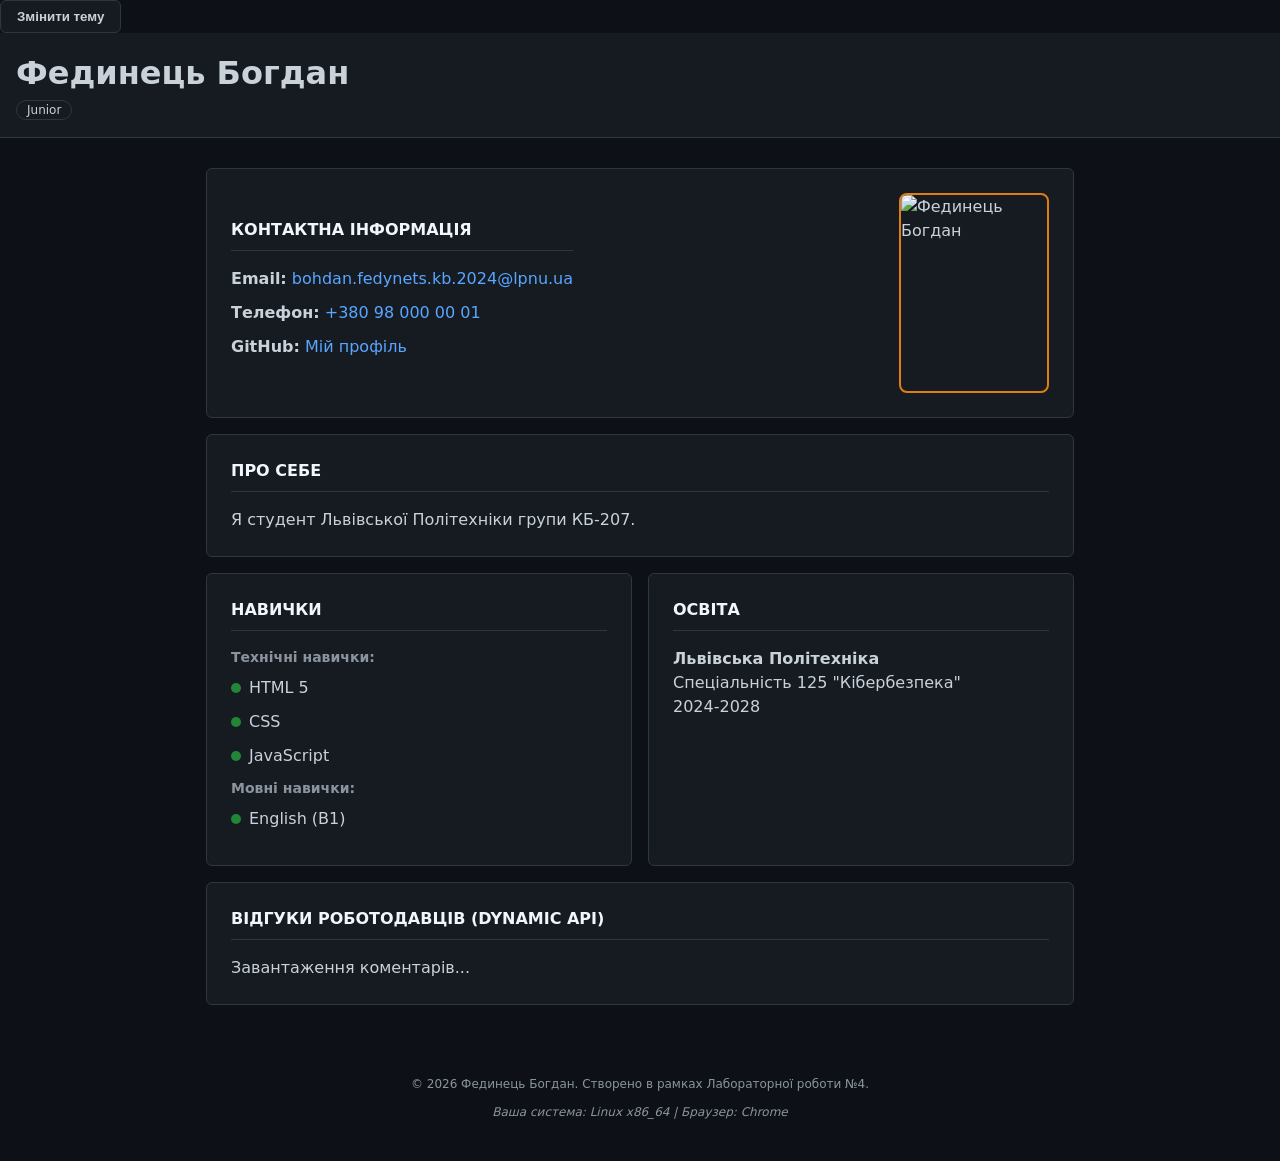
==== index.html @ 68dc6993 "Add files via upload" ====
<!DOCTYPE html> 
<html lang="uk"> 
<head> 
    <meta charset="UTF-8"> 
    <meta name="viewport" content="width=device-width, initial-scale=1.0"> 
    <title>Моє Резюме</title> 
    <link rel="stylesheet" href="style.css"> 
</head> 

<body class="dark-theme"> <div class="theme-controls">
        <button id="theme-toggle" class="btn-github">Змінити тему</button>
    </div>

    <header class="top-nav"> 
        <div class="header-content"> 
            <h1>Фединець Богдан</h1> 
            <span class="badge">Junior</span> 
        </div> 
    </header> 
 
    <main class="container"> 
         
        <section class="card profile-header"> 
            <div class="profile-info">
                <h2 class="section-title">Контактна інформація</h2> 
                <ul class="contact-list"> 
                    <li><strong>Email:</strong> <a href="mailto:bohdan.fedynets.kb.2024@lpnu.ua">bohdan.fedynets.kb.2024@lpnu.ua</a></li> 
                    <li><strong>Телефон:</strong> <a href="tel:+38098000001">+380 98 000 00 01</a></li> 
                    <li><strong>GitHub:</strong> <a href="https://github.com/Bohdankb01" target="_blank">Мій профіль</a></li> 
                </ul> 
            </div>
            <img src="c:\Users\Bohdan\Downloads\bohdan (2).jpg" alt="Фединець Богдан" class="profile-photo">
        </section> 
 
        <section class="card"> 
            <h2 class="section-title">Про себе</h2> 
            <p>Я студент Львівської Політехніки групи КБ-207.</p> </section> 
 
        <div class="main-content-wrapper">
            <section class="card"> 
                <h2 class="section-title">Навички</h2> 
                <div class="skills-container">
                    <p class="skill-group-title">Технічні навички:</p>
                    <ul class="skills-list"> 
                        <li><span class="skill-dot"></span>HTML 5</li> <li><span class="skill-dot"></span>CSS</li> 
                        <li><span class="skill-dot"></span>JavaScript</li> 
                    </ul> 
                    <p class="skill-group-title" style="margin-top: 10px;">Мовні навички:</p>
                    <ul class="skills-list">
                        <li><span class="skill-dot"></span>English (B1)</li>
                    </ul>
                </div>
            </section> 
    
            <section class="card"> 
                <h2 class="section-title">Освіта</h2> 
                <p><strong>Львівська Політехніка</strong></p>
                <p>Спеціальність 125 "Кібербезпека"</p>
                <p>2024-2028</p>
            </section> 
        </div>

        <section class="card">
            <h2 class="section-title">Відгуки роботодавців (Dynamic API)</h2>
            <div id="comments-container">Завантаження коментарів...</div>
        </section>
    </main> 
 
    <footer class="footer"> 
        <p>© 2026 Фединець Богдан. Створено в рамках Лабораторної роботи №4.</p> 
    <div id="browser-info" style="margin-top: 10px; font-style: italic; color: #8b949e;"></div>
        </footer>
    </main>

<div id="contactModal" class="modal">
        <div class="modal-content">
            <span class="close-modal">&times;</span>
            <h2>Зворотній зв'язок</h2>
            <p>Ви на сайті вже більше хвилини. Маєте питання?</p>
            <form action="https://formspree.io/f/mzdwgdkd " method="POST" class="github-form">
                <input type="text" name="name" placeholder="Ваше ім'я" required>
                <input type="email" name="email" placeholder="Ваш Email" required>
                <input type="tel" name="phone" placeholder="Номер телефону" required>
                <textarea name="message" placeholder="Повідомлення" rows="4"></textarea>
                <button type="submit" class="btn-github green">Відправити</button>
            </form>
        </div>
    </div>


    <script src="script.js"></script>
</body> 
</html>
---- style.css ----
/* 1. Колірні змінні для тем (Важливо для перемикання) */
:root {
    --bg-color: #0d1117;
    --card-bg: #161b22;
    --text-color: #c9d1d9;
    --title-color: #f0f6fc;
    --border-color: #30363d;
    --accent-color: #E07D10;
    --link-color: #58a6ff;
}

/* Світла тема */
body.light-theme {
    --bg-color: #ffffff;
    --card-bg: #f6f8fa;
    --text-color: #24292f;
    --title-color: #1b1f24;
    --border-color: #d0d7de;
    --accent-color: #d29922;
    --link-color: #0969da;
}

/* 2. Базові налаштування */
* { box-sizing: border-box; margin: 0; padding: 0; }

body {
    background-color: var(--bg-color);
    color: var(--text-color);
    font-family: -apple-system, system-ui, sans-serif;
    line-height: 1.5;
    transition: background-color 0.3s, color 0.3s;
}

.container { max-width: 900px; margin: 30px auto; padding: 0 16px; }

.card {
    background-color: var(--card-bg);
    border: 1px solid var(--border-color);
    border-radius: 6px;
    padding: 24px;       
    margin-bottom: 16px;
    transition: background-color 0.3s, border-color 0.3s;
}

/* 3. Шапка та Профіль */
.top-nav { 
    background-color: var(--card-bg); 
    border-bottom: 1px solid var(--border-color); 
    padding: 16px; 
}

.profile-header {
    display: flex;
    justify-content: space-between;
    align-items: center;
}

.profile-photo {
    width: 150px;
    height: 200px;
    object-fit: cover;
    border-radius: 8px;
    border: 2px solid var(--accent-color);
}

/* 4. Списки та Текст */
.contact-list, .skills-list { list-style: none; padding: 0; }
.contact-list li, .skills-list li { margin-bottom: 10px; }

.section-title {
    font-size: 16px;
    color: var(--title-color);
    margin-bottom: 16px;
    border-bottom: 1px solid var(--border-color);
    padding-bottom: 8px;
    text-transform: uppercase;
}

.skill-group-title { font-weight: bold; font-size: 14px; color: #8b949e; margin-bottom: 8px; }

.skill-dot {
    height: 10px; width: 10px;
    background-color: #238636; 
    border-radius: 50%;
    display: inline-block;
    margin-right: 8px;
}

/* 5. Сітка контенту */
.main-content-wrapper {
    display: grid;
    grid-template-columns: 1fr 1fr;
    gap: 16px;
}

/* 6. Кнопки та Бейджі */
.badge { 
    border: 1px solid var(--border-color); 
    border-radius: 20px; 
    padding: 2px 10px; 
    font-size: 12px; 
    background: var(--card-bg); 
    color: var(--text-color);
}

.btn-github {
    background: var(--card-bg);
    color: var(--text-color);
    border: 1px solid var(--border-color);
    padding: 8px 16px;
    border-radius: 6px;
    cursor: pointer;
    font-weight: 600;
}

.btn-github.green { background: #238636; color: white; border: none; width: 100%; margin-top: 10px; }

a { color: var(--link-color); text-decoration: none; }
a:hover { text-decoration: underline; }

.footer { text-align: center; padding: 40px; color: #8b949e; font-size: 12px; }

/* 7. Модальне вікно (Контактна форма) */
.modal { 
    display: none; 
    position: fixed; 
    z-index: 1000; 
    left: 0; top: 0; 
    width: 100%; height: 100%; 
    background: rgba(0,0,0,0.8); 
}

.modal-content { 
    background: var(--card-bg); 
    margin: 10% auto; 
    padding: 25px; 
    border: 1px solid var(--border-color); 
    width: 320px; 
    border-radius: 10px; 
    position: relative; 
}

.close-modal { 
    position: absolute; 
    right: 15px; 
    top: 10px; 
    font-size: 24px; 
    cursor: pointer; 
    color: var(--text-color);
}

.github-form input, .github-form textarea { 
    width: 100%; 
    margin-bottom: 10px; 
    background: var(--bg-color); 
    border: 1px solid var(--border-color); 
    color: var(--text-color); 
    padding: 8px; 
    border-radius: 5px; 
    box-sizing: border-box; 
}

/* 8. Адаптивність */
@media (max-width: 600px) {
    .profile-header {
        flex-direction: column-reverse;
        text-align: center;
    }
    .main-content-wrapper {
        grid-template-columns: 1fr;
    }
    .profile-photo {
        margin-bottom: 20px;
    }
}
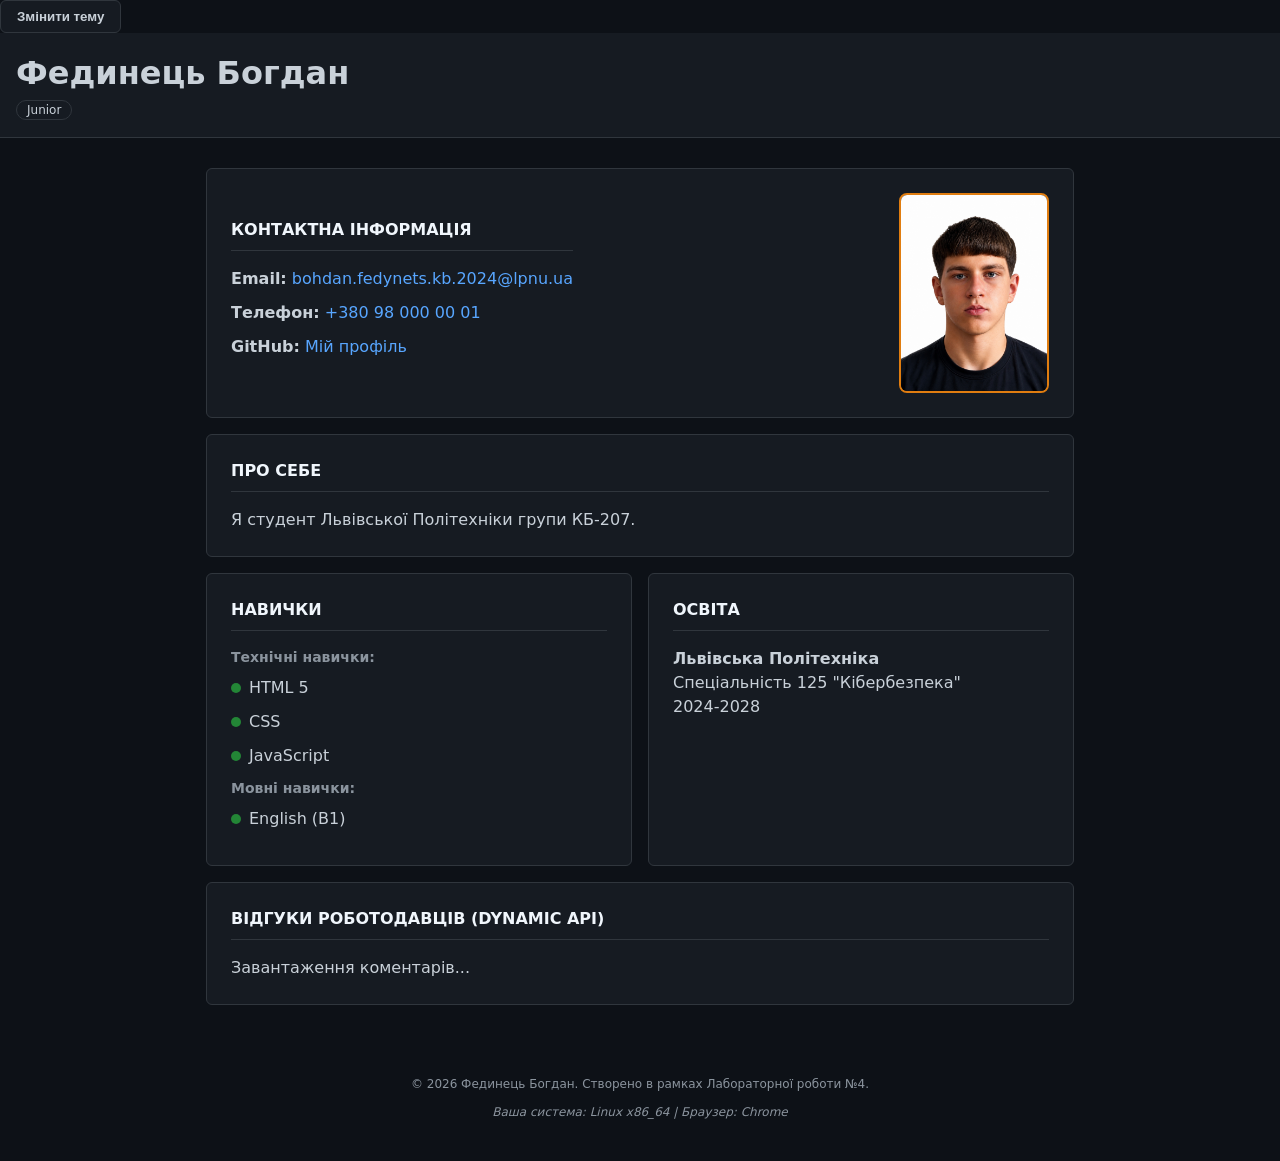
==== commit 6939ad7b: "Update index.html" ====
--- a/index.html
+++ b/index.html
@@ -29,7 +29,7 @@
                     <li><strong>GitHub:</strong> <a href="https://github.com/Bohdankb01" target="_blank">Мій профіль</a></li> 
                 </ul> 
             </div>
-            <img src="c:\Users\Bohdan\Downloads\bohdan (2).jpg" alt="Фединець Богдан" class="profile-photo">
+            <img src="bohdan (2).jpg" alt="Фединець Богдан" class="profile-photo">
         </section> 
  
         <section class="card"> 
